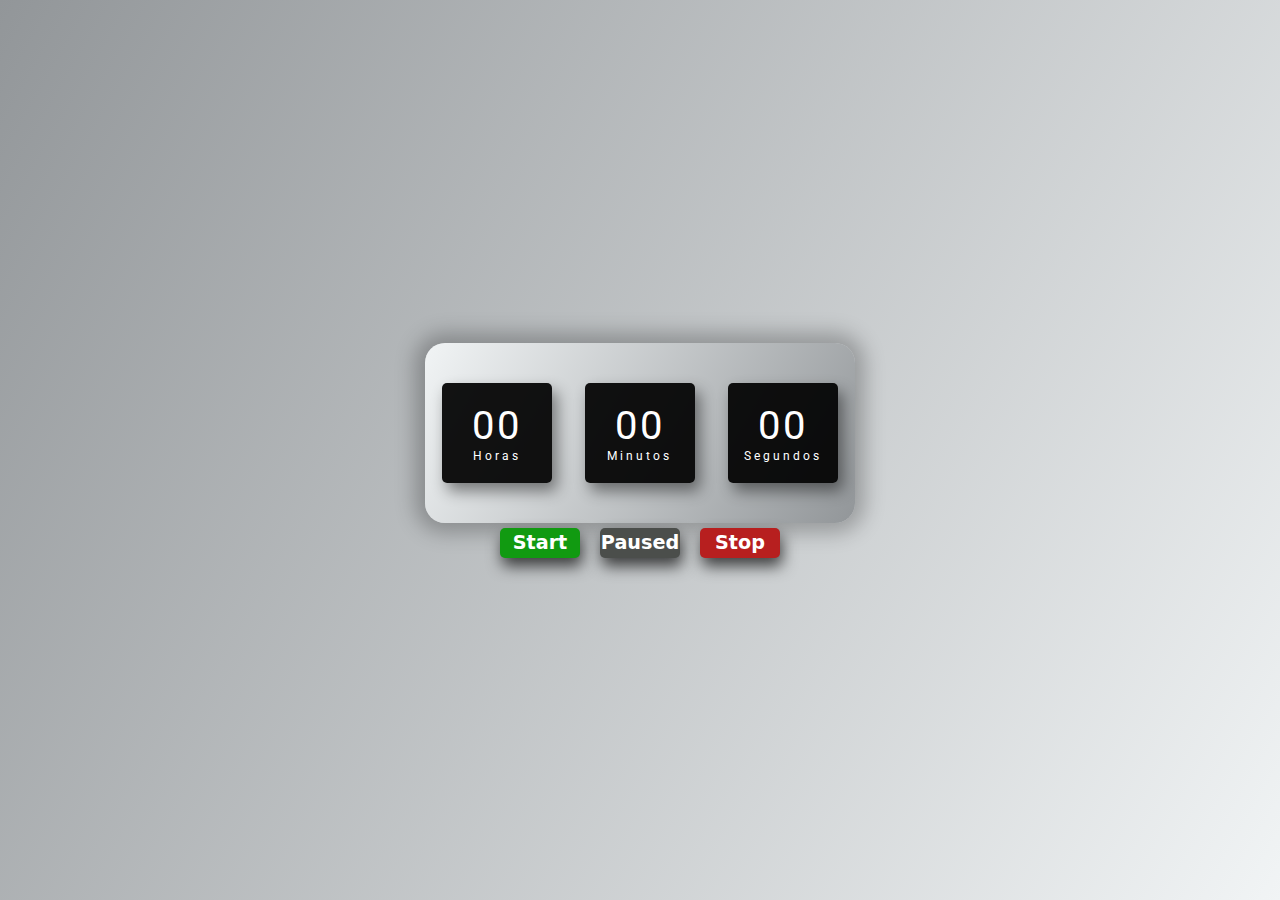
==== screens/pg-02.html @ cc2a082c "Create cronometro" ====
<!DOCTYPE html>
<html lang="pt-br">
  <head>
    <meta charset="UTF-8" />
    <meta http-equiv="X-UA-Compatible" content="IE=edge" />
    <meta name="viewport" content="width=device-width, initial-scale=1.0" />

    <link rel="stylesheet" href="../style/screens.css" />
    <title>Relógio Digital</title>
  </head>
  <body>
    <main>
      <div id="relogio">
        <div id="campos">
          <span id="horas">00</span>
          <span id="tempo">Horas</span>
        </div>
        <div id="campos">
          <span id="minutos">00</span>
          <span id="tempo">Minutos</span>
        </div>
        <div id="campos">
          <span id="segundos">00</span>
          <span id="tempo">Segundos</span>
        </div>
      </div>
      <div id="campos-buttom">
        <button id="start" onclick="start()">Start</button>
        <button id="paused" onclick="paused()">Paused</button>
        <button id="stop" onclick="stop()">Stop</button>
      </div>
    </main>

    <script>
      let hora = document.getElementById('horas')
      let minuto = document.getElementById('minutos')
      let segundos = document.getElementById('segundos')

      var sec = 00
      var min = '00'
      var hr = 00
      var pausa
      var stoped

      function start() {
        //setinterval é uma funcion que chama a outro baseada no tempo que se coloca no 2 parametro
        time()
        pausa = setInterval(time, 1)
      }
      function paused() {
        clearInterval(pausa)
      }
      function stop() {
        clearInterval(pausa)
        segundos.innerText = '00'
        minuto.innerText = '00'
        hora.innerText = '00'
      }

      function time() {
        sec++

        if (sec == 60) {
          min++
          if (min < 10) {
            min = '0' + min
          }
          sec = 00
        } else if (min == 60) {
          hr++
          if (hr < 10) {
            hr = '0' + hr
          }
          min = 00
        }
        segundos.innerText = sec
        minuto.innerText = min
        hora.innerText = hr
      }
    </script>
  </body>
</html>
---- style/screens.css ----
@charset "UTF-8";
@charset "UTF-8";
@import url('https://fonts.googleapis.com/css2?family=Roboto+Mono:wght@100;300;400;500;600;700&family=Roboto:wght@100;300;400;500;700;900&display=swap');


:root{
  --azul-escuro:#1a64dc;
  --azul-claro:#6fdeed;
  --cinza:#929699;
  --cinza-claro:#f1f4f5;
}
*{
  margin: 0;
  padding: 0;
  box-sizing: border-box;
  font-family: 'Roboto',sans-serif;
}

body, html{
  height: 100vh;
  width: 100vw;

  display: flex;
  align-items: center;
  align-content: center;
  justify-content: center;

  background: linear-gradient(120deg,var(--cinza), var(--cinza-claro));
}
main{
  display: flex;
  align-items: center;
  justify-content: center;
  flex-direction: column;
  height: 100vh;
  width: 100vw;
}

div#relogio{
background: linear-gradient(120deg,var(--cinza-claro),var(--cinza));
box-shadow: 0px  0px 20px 10px rgba(0, 0, 0, 0.251);
height: 180px;
width: 430px;
border-radius: 20px;
display: flex;
align-items: center;
justify-content: space-around;
display: flex;

}
div#campos{
display: flex;
align-items: center;
justify-content: center;
flex-direction: column;
background-color: rgba(0, 0, 0, 0.926);
color: white;
height: 100px;
width: 110px;
border-radius: 5px;
box-shadow: 5px  8px 15px rgba(0, 0, 0, 0.455);
letter-spacing: 3px;
font-size: 40px;
}
span#tempo{
  font-size: 12px;
}
/* ====style dos buttom===*/
div#campos-buttom{
display: flex;
justify-content: center;
align-items: center;
justify-content: space-around;
width: 300px;
margin-top: 5px;


}
button{
  height: 30px;
  width: 80px;
  border-radius: 5px;
  border: none;
  font-family:system-ui, -apple-system, BlinkMacSystemFont, 'Segoe UI', Roboto, Oxygen, Ubuntu, Cantarell, 'Open Sans', 'Helvetica Neue', sans-serif;
box-shadow: 2px  8px 15px rgba(0, 0, 0, 0.697);

}

button:hover{
  cursor: pointer;
  box-shadow:  inset 1px 2px 2px black;
  transition: 1s;
}
#start{
  background-color: rgb(17, 154, 17);
  color: white;
  font-size: 1.2em;
  font-weight: bold;
}
#stop{
  background-color: rgb(183, 31, 31);
  color: white;
  font-size: 1.2em;
  font-weight: bold;
}
#paused{
  background-color: rgb(75, 78, 75);
  color: white;
  font-size: 1.2em;
  font-weight: bold;
}


/* ====style dos buttom===*/
div#campos-buttom{
  display: flex;
  justify-content: center;
  align-items: center;
  justify-content: space-around;
  width: 300px;
  margin-top: 5px;
  
  
  }
  button{
    height: 30px;
    width: 80px;
    border-radius: 5px;
    border: none;
    font-family:system-ui, -apple-system, BlinkMacSystemFont, 'Segoe UI', Roboto, Oxygen, Ubuntu, Cantarell, 'Open Sans', 'Helvetica Neue', sans-serif;
  box-shadow: 2px  8px 15px rgba(0, 0, 0, 0.697);
  
  }
  
  button:hover{
    cursor: pointer;
    box-shadow:  inset 1px 2px 2px black;
    transition: 1s;
  }
  #start{
    background-color: rgb(17, 154, 17);
    color: white;
    font-size: 1.2em;
    font-weight: bold;
  }
  #stop{
    background-color: rgb(183, 31, 31);
    color: white;
    font-size: 1.2em;
    font-weight: bold;
  }
  #paused{
    background-color: rgb(75, 78, 75);
    color: white;
    font-size: 1.2em;
    font-weight: bold;
  }
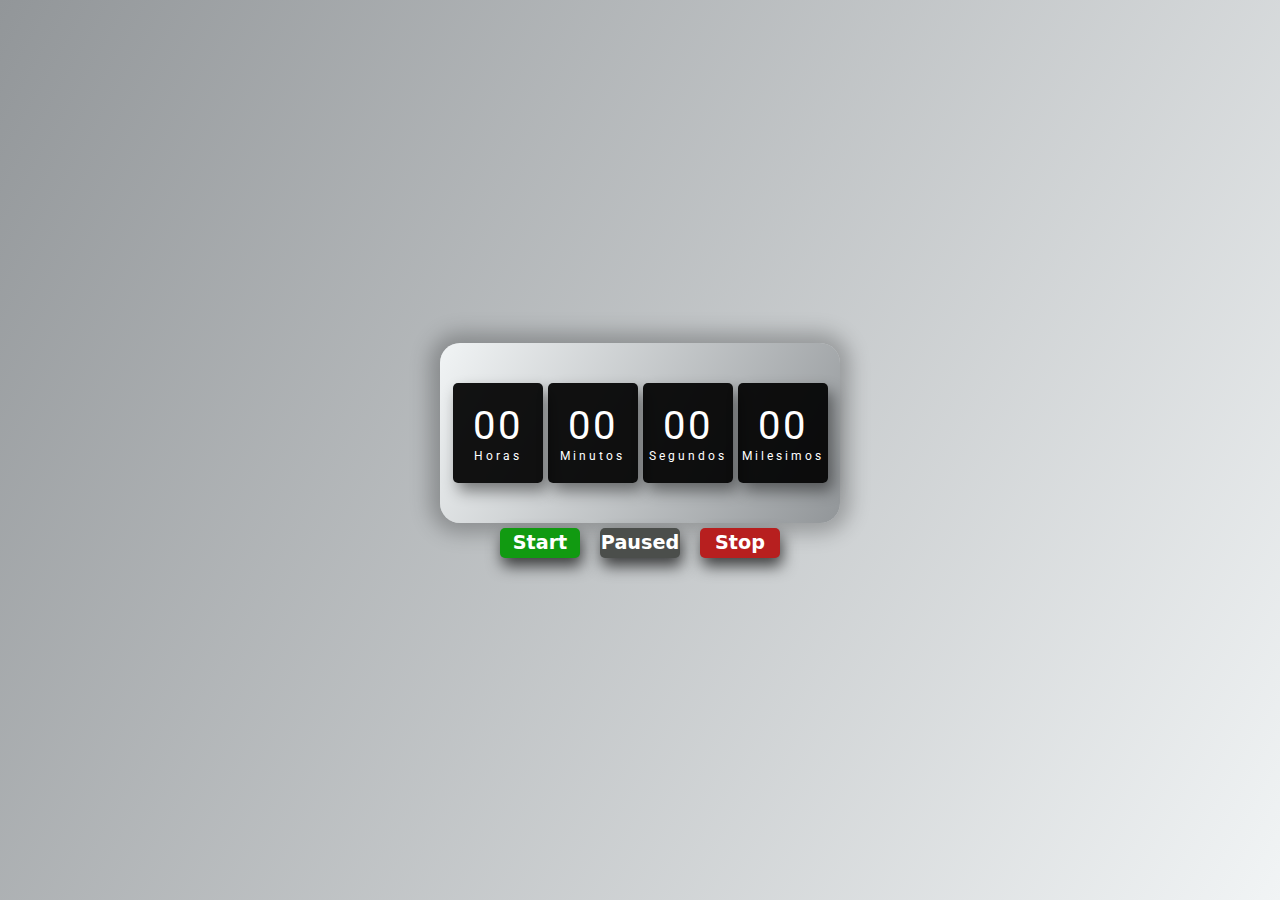
==== commit a711681c: "ajuste time secunds" ====
--- a/screens/pg-02.html
+++ b/screens/pg-02.html
@@ -6,6 +6,11 @@
     <meta name="viewport" content="width=device-width, initial-scale=1.0" />
 
     <link rel="stylesheet" href="../style/screens.css" />
+    <link
+      rel="shortcut icon"
+      href="./img/icon-relogio.png"
+      type="image/x-icon"
+    />
     <title>Relógio Digital</title>
   </head>
   <body>
@@ -23,6 +28,10 @@
           <span id="segundos">00</span>
           <span id="tempo">Segundos</span>
         </div>
+        <div id="campos">
+          <span id="mili">00</span>
+          <span id="tempo">Milesimos</span>
+        </div>
       </div>
       <div id="campos-buttom">
         <button id="start" onclick="start()">Start</button>
@@ -31,52 +40,6 @@
       </div>
     </main>
 
-    <script>
-      let hora = document.getElementById('horas')
-      let minuto = document.getElementById('minutos')
-      let segundos = document.getElementById('segundos')
-
-      var sec = 00
-      var min = '00'
-      var hr = 00
-      var pausa
-      var stoped
-
-      function start() {
-        //setinterval é uma funcion que chama a outro baseada no tempo que se coloca no 2 parametro
-        time()
-        pausa = setInterval(time, 1)
-      }
-      function paused() {
-        clearInterval(pausa)
-      }
-      function stop() {
-        clearInterval(pausa)
-        segundos.innerText = '00'
-        minuto.innerText = '00'
-        hora.innerText = '00'
-      }
-
-      function time() {
-        sec++
-
-        if (sec == 60) {
-          min++
-          if (min < 10) {
-            min = '0' + min
-          }
-          sec = 00
-        } else if (min == 60) {
-          hr++
-          if (hr < 10) {
-            hr = '0' + hr
-          }
-          min = 00
-        }
-        segundos.innerText = sec
-        minuto.innerText = min
-        hora.innerText = hr
-      }
-    </script>
+    <script src="../js/script.js"></script>
   </body>
 </html>
--- a/style/screens.css
+++ b/style/screens.css
@@ -40,7 +40,8 @@
 background: linear-gradient(120deg,var(--cinza-claro),var(--cinza));
 box-shadow: 0px  0px 20px 10px rgba(0, 0, 0, 0.251);
 height: 180px;
-width: 430px;
+width: 400px;
+padding: 10px;
 border-radius: 20px;
 display: flex;
 align-items: center;
@@ -56,7 +57,8 @@
 background-color: rgba(0, 0, 0, 0.926);
 color: white;
 height: 100px;
-width: 110px;
+width: 90px;
+padding: 5px;
 border-radius: 5px;
 box-shadow: 5px  8px 15px rgba(0, 0, 0, 0.455);
 letter-spacing: 3px;
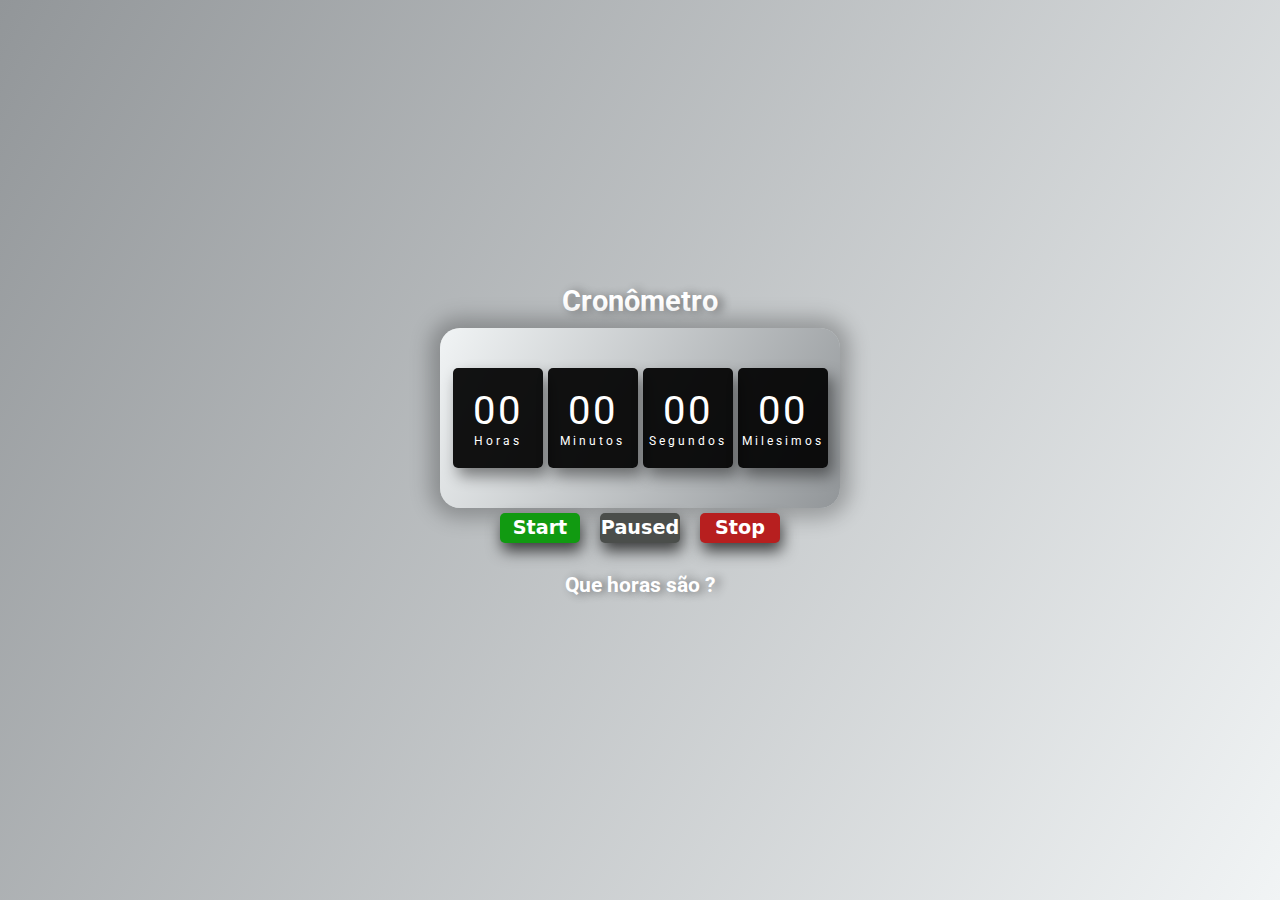
==== commit 00933f13: "Create links of pages" ====
--- a/screens/pg-02.html
+++ b/screens/pg-02.html
@@ -15,6 +15,7 @@
   </head>
   <body>
     <main>
+      <h1>Cronômetro</h1>
       <div id="relogio">
         <div id="campos">
           <span id="horas">00</span>
@@ -38,6 +39,7 @@
         <button id="paused" onclick="paused()">Paused</button>
         <button id="stop" onclick="stop()">Stop</button>
       </div>
+      <a href="../index.html">Que horas são ?</a>
     </main>
 
     <script src="../js/script.js"></script>
--- a/style/screens.css
+++ b/style/screens.css
@@ -1,5 +1,5 @@
 @charset "UTF-8";
-@charset "UTF-8";
+
 @import url('https://fonts.googleapis.com/css2?family=Roboto+Mono:wght@100;300;400;500;600;700&family=Roboto:wght@100;300;400;500;700;900&display=swap');
 
 
@@ -156,4 +156,21 @@
     color: white;
     font-size: 1.2em;
     font-weight: bold;
+  }
+  h1,h2{
+    font-size: 1.8em;
+    font-weight: bold;
+    color: white;
+  text-shadow: 5px  1px 10px rgba(0, 0, 0, 0.455);
+  padding: 10px;
+  }
+
+  a{
+    padding: 30px;
+    font-size: 1.3em;
+    text-decoration: none;
+    font-weight: bold;
+    color: white;
+    text-shadow: 5px  1px 10px rgba(0, 0, 0, 0.455);
+
   }